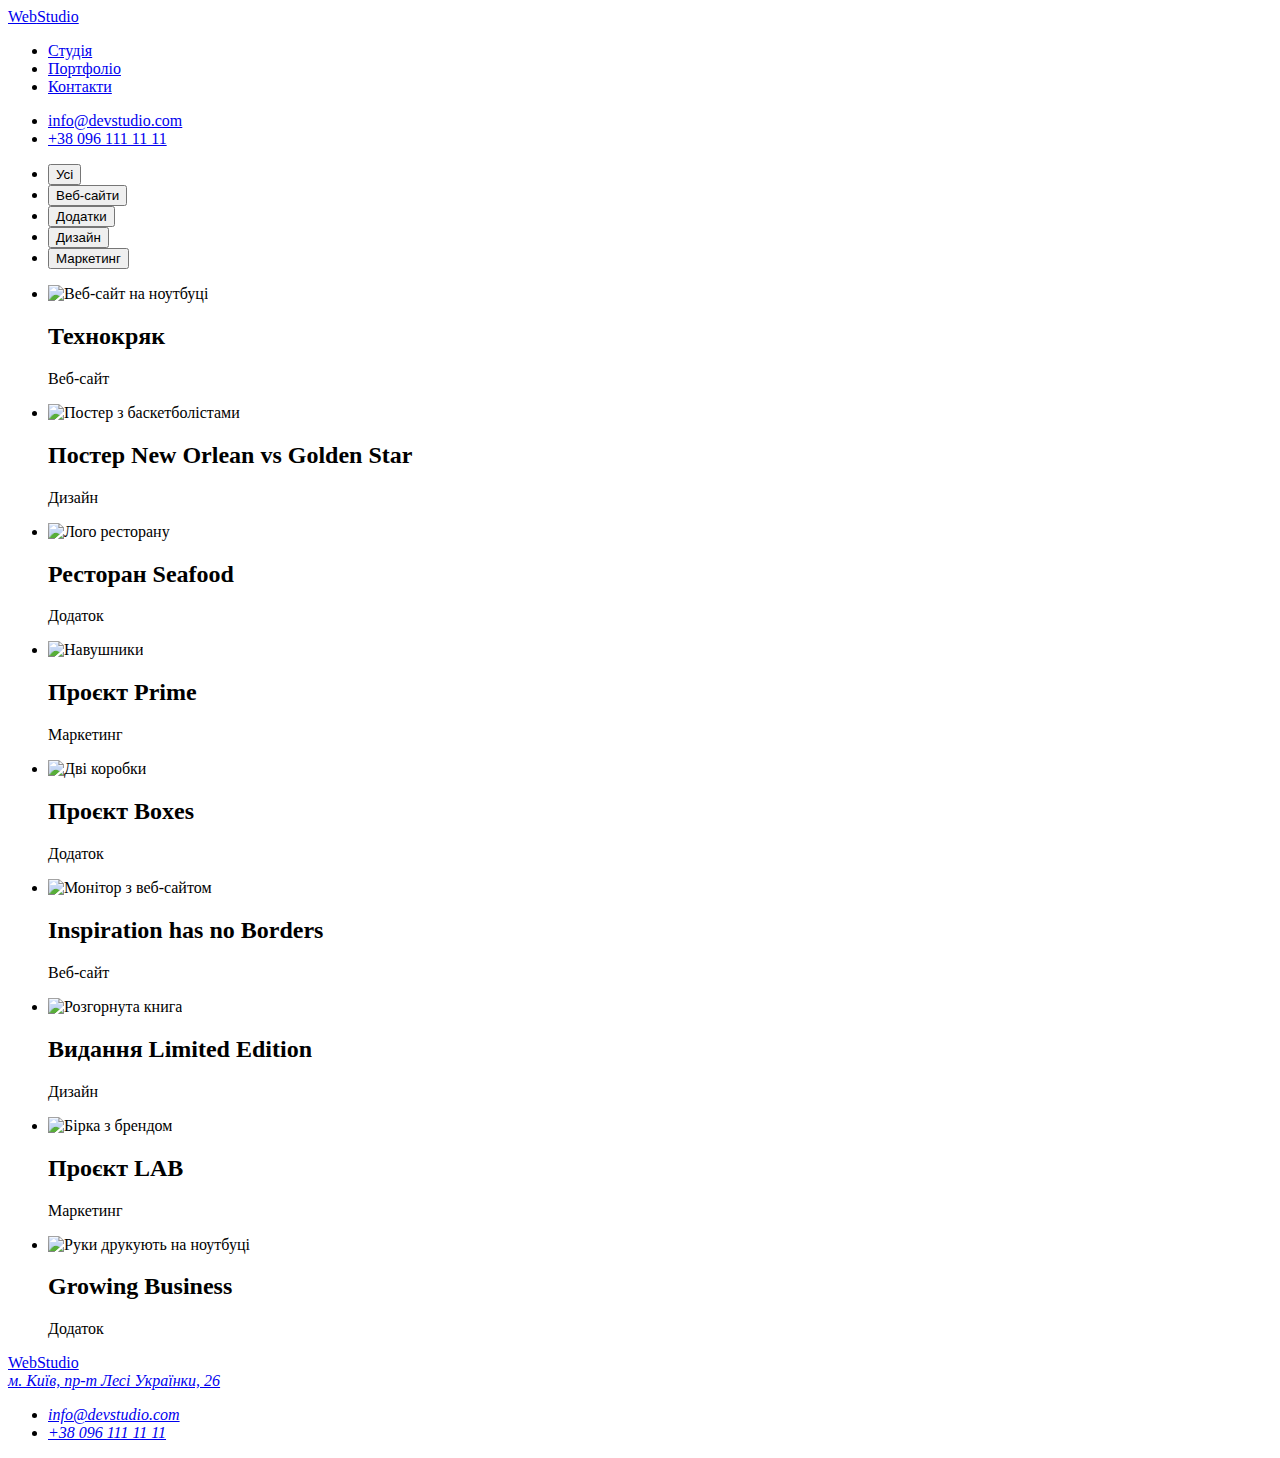
==== portfolio.html @ ed837794 "Дз 2 лінки" ====
<!DOCTYPE html>
<html lang="uk">
<head>
    <meta charset="UTF-8">
    <meta http-equiv="X-UA-Compatible" content="IE=edge">
    <meta name="viewport" content="width=device-width, initial-scale=1.0">
    <title>Portfolio</title>
    <link rel="preconnect" href="https://fonts.googleapis.com">
    <link rel="preconnect" href="https://fonts.gstatic.com" crossorigin>
    <link href="https://fonts.googleapis.com/css2?family=Raleway:wght@700&family=Roboto:wght@400;500;700;900&display=swap"
        rel="stylesheet">
    <link rel="stylesheet" href="./css/styles.css">
</head>
<body>
<header>
    <!-- Header Nav -->
    <nav>
        <a class="logo link" href="./index.html">
            <span class="logo-accent">Web</span>Studio
        </a>
        <ul class="list list-nav">
            <li>
                <a class="link" href="/">
                    Студія
                </a>
            </li>
            <li>
                <a class="link" href="./portfolio.html">
                    Портфоліо
                </a>
            </li>
            <li>
                <a class="link" href="/">
                    Контакти
                </a>
            </li>
        </ul>
    </nav>
    <ul class="list contacts-nav">
        <li>
            <a class="link" href="maito:info@devstudio.com">
                info@devstudio.com
            </a>
        </li>
        <li>
            <a class="link" href="tel:+380961111111">
                +38 096 111 11 11
            </a>
        </li>
    </ul>
</header>
    <main>
        <section>
            <!-- Filter portfolio -->
            <h1 hidden>
                Наші роботи
            </h1>
        <ul class="list">
            <li>
                <button class="filter-button" type="button">
                    Усі
                </button>
            </li>
            <li>
                <button class="filter-button" type="button">
                    Веб-сайти
                </button>
            </li>
            <li>
                <button class="filter-button" type="button">
                    Додатки
                </button>
            </li>
            <li>
                <button class="filter-button" type="button">
                    Дизайн
                </button>
            </li>
            <li>
                <button class="filter-button" type="button">
                    Маркетинг
                </button>
            </li>
        </ul>
        <!-- Main portfolio -->
        <ul class="list">
            <li>
                <img src="./images/techno1.jpg" 
                alt="Веб-сайт на ноутбуці"
                width="370"
                height="294">
                <h2>
                    Технокряк
                </h2>
                <p>
                    Веб-сайт
                </p>
            </li>
            <li>
                <img src="./images/poster2.jpg" 
                alt="Постер з баскетболістами"
                width="370"
                height="294">
                <h2>
                    Постер New Orlean vs Golden Star
                </h2>
                <p>
                    Дизайн
                </p>
            </li>
            <li>
                <img src="./images/seafood3.jpg" 
                alt="Лого ресторану"
                width="370"
                height="294">
                <h2>
                    Ресторан Seafood
                </h2>
                <p>
                    Додаток
                </p>
            </li>
            <li>
                <img src="./images/prime4.jpg" 
                alt="Навушники"
                width="370"
                height="294">
                <h2>
                    Проєкт Prime
                </h2>
                <p>
                    Маркетинг
                </p>
            </li>
            <li>
                <img src="./images/boxes5.jpg" 
                alt="Дві коробки"
                width="370"
                height="294">
                <h2>
                    Проєкт Boxes
                </h2>
                <p>
                    Додаток
                </p>
            </li>
            <li>
                <img src="./images/inspiration6.jpg" 
                alt="Монітор з веб-сайтом"
                width="370"
                height="294">
                <h2>
                    Inspiration has no Borders
                </h2>
                <p>
                    Веб-сайт
                </p>
            </li>
            <li>
                <img src="./images/limitededition7.jpg" 
                alt="Розгорнута книга"
                width="370"
                height="294">
                <h2>
                    Видання Limited Edition
                </h2>
                <p>
                    Дизайн
                </p>
            </li>
            <li>
                <img src="./images/lab8.jpg" 
                alt="Бірка з брендом"
                width="370"
                height="294">
                <h2>
                    Проєкт LAB
                </h2>
                <p>
                    Маркетинг
                </p>
            </li>
            <li>
                <img src="./images/business9.jpg" 
                alt="Руки друкують на ноутбуці"
                width="370"
                height="294">
                <h2>
                    Growing Business
                </h2>
                <p>
                    Додаток
                </p>
            </li>
        </ul>
        </section>
    </main>
    <footer class="footer">
        <a class="logo link footer-logo" href="./index.html">
            <span class="logo-accent">Web</span>Studio
        </a>
        <address>
            <a class="link street-contact" href="https://goo.gl/maps/yDgXRb8fHyVBhMKj9" target="_blank"
                rel="noopener noreferrer nofollow">
                м. Київ, пр-т Лесі Українки, 26
            </a>
            <ul class="list">
                <li>
                    <a class="link footer-contacts" href="mailto:info@devstudio.com">
                        info@devstudio.com
                    </a>
                </li>
                <li>
                    <a class="link footer-contacts" href="tel:+380961111111">
                        +38 096 111 11 11
                    </a>
                </li>
            </ul>
        </address>
    </footer>
</body>
</html>
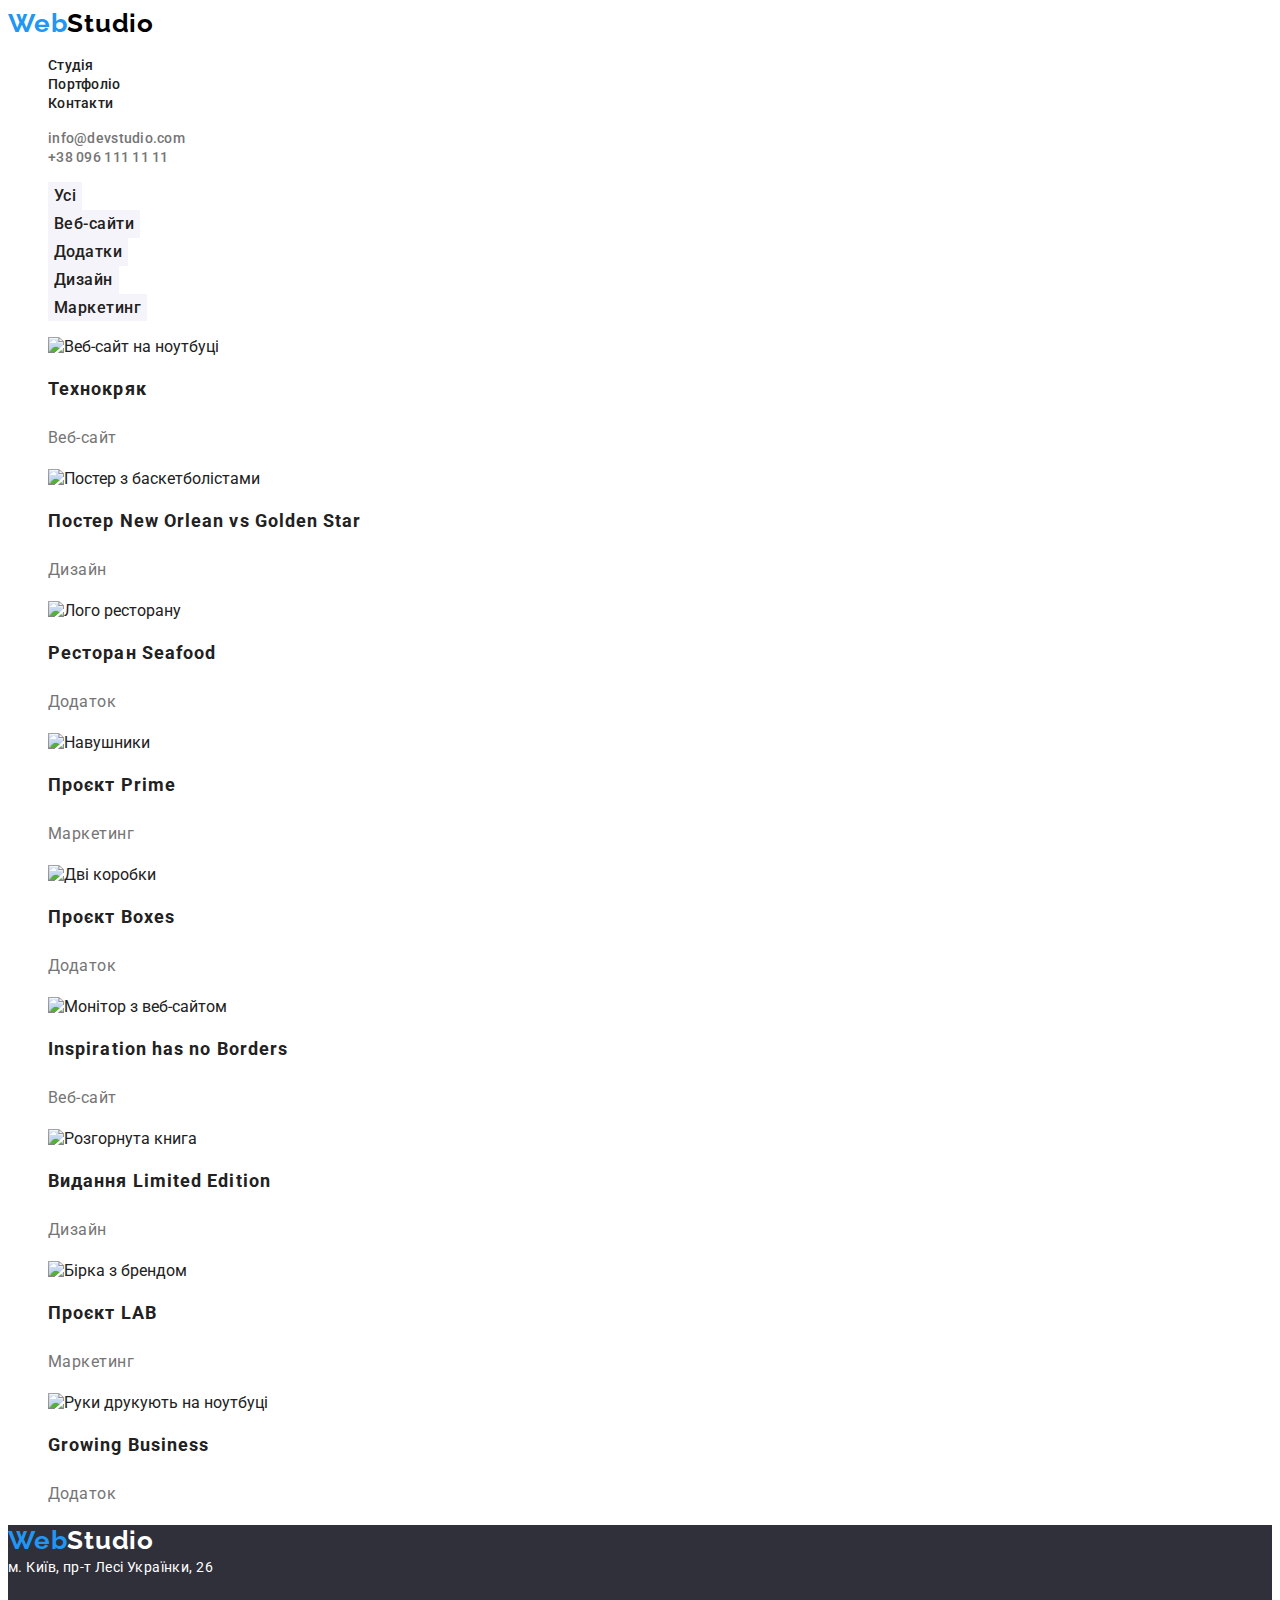
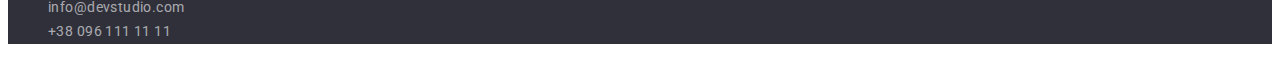
==== commit 81fc47eb: "Update portfolio.html" ====
--- a/portfolio.html
+++ b/portfolio.html
@@ -9,7 +9,7 @@
     <link rel="preconnect" href="https://fonts.gstatic.com" crossorigin>
     <link href="https://fonts.googleapis.com/css2?family=Raleway:wght@700&family=Roboto:wght@400;500;700;900&display=swap"
         rel="stylesheet">
-    <link rel="stylesheet" href="./css/styles.css">
+    <link rel="stylesheet" href="./css/my_styles.css">
 </head>
 <body>
 <header>
@@ -20,7 +20,7 @@
         </a>
         <ul class="list list-nav">
             <li>
-                <a class="link" href="/">
+                <a class="link" href="./index.html">
                     Студія
                 </a>
             </li>
@@ -85,112 +85,130 @@
         <!-- Main portfolio -->
         <ul class="list">
             <li>
+                <a>
                 <img src="./images/techno1.jpg" 
                 alt="Веб-сайт на ноутбуці"
                 width="370"
                 height="294">
-                <h2>
+                <h2 class="portfolio-title">
                     Технокряк
                 </h2>
-                <p>
+                <p class="portfolio-text">
                     Веб-сайт
                 </p>
-            </li>
-            <li>
+                </a>
+            </li>
+            <li>
+                <a>
                 <img src="./images/poster2.jpg" 
                 alt="Постер з баскетболістами"
                 width="370"
                 height="294">
-                <h2>
+                <h2 class="portfolio-title">
                     Постер New Orlean vs Golden Star
                 </h2>
-                <p>
+                <p class="portfolio-text">
                     Дизайн
                 </p>
-            </li>
-            <li>
+                </a>
+            </li>
+            <li>
+                <a>
                 <img src="./images/seafood3.jpg" 
                 alt="Лого ресторану"
                 width="370"
                 height="294">
-                <h2>
+                <h2 class="portfolio-title">
                     Ресторан Seafood
                 </h2>
-                <p>
+                <p class="portfolio-text">
                     Додаток
                 </p>
-            </li>
-            <li>
+                </a>
+            </li>
+            <li>
+                <a>
                 <img src="./images/prime4.jpg" 
                 alt="Навушники"
                 width="370"
                 height="294">
-                <h2>
+                <h2 class="portfolio-title">
                     Проєкт Prime
                 </h2>
-                <p>
+                <p class="portfolio-text">
                     Маркетинг
                 </p>
-            </li>
-            <li>
+                </a>
+            </li>
+            <li>
+                <a>
                 <img src="./images/boxes5.jpg" 
                 alt="Дві коробки"
                 width="370"
                 height="294">
-                <h2>
+                <h2 class="portfolio-title">
                     Проєкт Boxes
                 </h2>
-                <p>
+                <p class="portfolio-text">
                     Додаток
                 </p>
-            </li>
-            <li>
+                </a>
+            </li>
+            <li>
+                <a>
                 <img src="./images/inspiration6.jpg" 
                 alt="Монітор з веб-сайтом"
                 width="370"
                 height="294">
-                <h2>
+                <h2 class="portfolio-title">
                     Inspiration has no Borders
                 </h2>
-                <p>
+                <p class="portfolio-text">
                     Веб-сайт
                 </p>
-            </li>
-            <li>
+                </a>
+            </li>
+            <li>
+                <a>
                 <img src="./images/limitededition7.jpg" 
                 alt="Розгорнута книга"
                 width="370"
                 height="294">
-                <h2>
+                <h2 class="portfolio-title">
                     Видання Limited Edition
                 </h2>
-                <p>
+                <p class="portfolio-text">
                     Дизайн
                 </p>
-            </li>
-            <li>
+                </a>
+            </li>
+            <li>
+                <a>
                 <img src="./images/lab8.jpg" 
                 alt="Бірка з брендом"
                 width="370"
                 height="294">
-                <h2>
+                <h2 class="portfolio-title">
                     Проєкт LAB
                 </h2>
-                <p>
+                <p class="portfolio-text">
                     Маркетинг
                 </p>
-            </li>
-            <li>
+                </a>
+            </li>
+            <li>
+                <a>
                 <img src="./images/business9.jpg" 
                 alt="Руки друкують на ноутбуці"
                 width="370"
                 height="294">
-                <h2>
+                <h2 class="portfolio-title">
                     Growing Business
                 </h2>
-                <p>
+                <p class="portfolio-text">
                     Додаток
                 </p>
+                </a>
             </li>
         </ul>
         </section>
@@ -219,4 +237,4 @@
         </address>
     </footer>
 </body>
-</html>+</html>
--- a/css/my_styles.css
+++ b/css/my_styles.css
@@ -0,0 +1,220 @@
+:root {
+    --brandcolor: #2196F3;
+    --secondary-accent-color: #188CE8;
+    --backgroundcolor: #FFFFFF;
+    --text-color: #fff;
+    --accent-bcg-color: #2F303A;
+    --secondary-bcg-color: #F5F4FA;
+    --hcolor: #212121;
+    --pcolor: #757575;
+    --logocolor: #000000;
+}
+
+body {
+    font-family: Roboto, sans-serif;
+    background-color: var(--backgroundcolor);
+    color: var(--hcolor);
+}
+
+.list {
+    list-style: none;
+}
+
+.link {
+    text-decoration: none;
+}
+
+/* Logo head  */
+
+.logo {
+    font-family: 'Raleway';
+    font-style: normal;
+    font-weight: 700;
+    font-size: 26px;
+    line-height: 1.19;
+    letter-spacing: 0.03em;
+    color: var(--logocolor);
+}
+
+.logo-accent {
+    color: var(--brandcolor);
+}
+
+/* Nav */
+
+.list-nav .link {
+    font-family: 'Roboto';
+    font-style: normal;
+    font-weight: 500;
+    font-size: 14px;
+    line-height: 1.14;
+    letter-spacing: 0.02em;
+    color: var(--hcolor);
+}
+
+.link:hover, .link:focus {
+    color: var(--brandcolor);
+}
+
+/* Contacts Nav */
+
+.contacts-nav .link {
+    font-weight: 500;
+    font-style: normal;
+    line-height: 1.14;
+    font-size: 14px;
+    color: var(--pcolor);
+    letter-spacing: 0.02em;
+}
+.link:hover,
+.link:focus {
+    color: var(--brandcolor);
+}
+/* Main Studio */
+.hero {
+    background-color: var(--accent-bcg-color);
+    text-align: center;
+}
+
+.hero-title {
+    font-style: normal;
+    font-weight: 900;
+    font-size: 44px;
+    line-height: 1.36;
+    text-align: center;
+    letter-spacing: 0.06em;
+    text-transform: uppercase;
+    color: var(--text-color);
+}
+
+.hero-button {
+    font-family: 'Roboto';
+    font-style: normal;
+    font-weight: 700;
+    font-size: 16px;
+    line-height: 1.88;
+    align-items: center;
+    letter-spacing: 0.06em;
+    color: var(--text-color);
+    background-color: var(--brandcolor);
+    cursor: pointer;
+    border: none;
+}
+
+.hero-button:hover,
+.hero-button:focus {
+    background-color: var(--secondary-accent-color);
+}
+
+/*Our advantages */
+
+.advantages-title {
+    font-style: normal;
+    font-size: 14px;
+    line-height: 1.14;
+    letter-spacing: 0.03em;
+    text-transform: uppercase;
+}
+
+.advantages-text {
+    font-weight: 400;
+    font-size: 14px;
+    line-height: 1.71;
+    letter-spacing: 0.03em;
+    color: var(--pcolor)
+}
+
+.we-do-title,
+.our-team-title {
+    font-style: normal;
+    font-size: 36px;
+    line-height: 1.17;
+    text-align: center;
+    letter-spacing: 0.03em;
+}
+
+/* our team */
+.our-team {
+    background-color: var(--secondary-bcg-color);
+}
+
+.team-name {
+    font-style: normal;
+    font-weight: 500;
+    font-size: 16px;
+    line-height: 1.19;
+    text-align: center;
+    letter-spacing: 0.03em;
+}
+
+.job-title {
+    font-size: 16px;
+    line-height: 1.19;
+    text-align: center;
+    letter-spacing: 0.03em;
+    color: var(--pcolor);
+}
+/* Footer */
+
+.footer {
+    background-color: var(--accent-bcg-color) ;
+}
+
+.footer-logo {
+    color: var(--text-color);
+}
+
+.street-contact {
+    font-style: normal;
+    font-weight: 400;
+    font-size: 14px;
+    line-height: 1.71;
+    letter-spacing: 0.03em;
+    color: var(--text-color);
+}
+
+.footer-contacts {
+    font-style: normal;
+    font-weight: 400;
+    font-size: 14px;
+    line-height: 1.71;
+    letter-spacing: 0.03em;
+    color: rgba(255, 255, 255, 0.6);
+}
+
+/* Portfolio */
+
+/* Filter */
+
+.filter-button {
+    font-family: 'Roboto';
+    font-style: normal;
+    font-weight: 500;
+    font-size: 16px;
+    line-height: 1.62;
+    text-align: center;
+    letter-spacing: 0.03em;
+    color: var(--hcolor);
+    border: none;
+    background-color: var(--secondary-bcg-color);
+    cursor: pointer;
+}
+
+.filter-button:hover,
+.filter-button:focus {
+    background-color: var(--brandcolor);
+}
+
+.portfolio-title {
+    font-size: 18px;
+    line-height: 2;
+    letter-spacing: 0.06em;
+}
+
+.portfolio-text {
+    font-size: 16px;
+    line-height: 30px;
+    letter-spacing: 0.03em;
+    color: var(--pcolor);
+    
+}
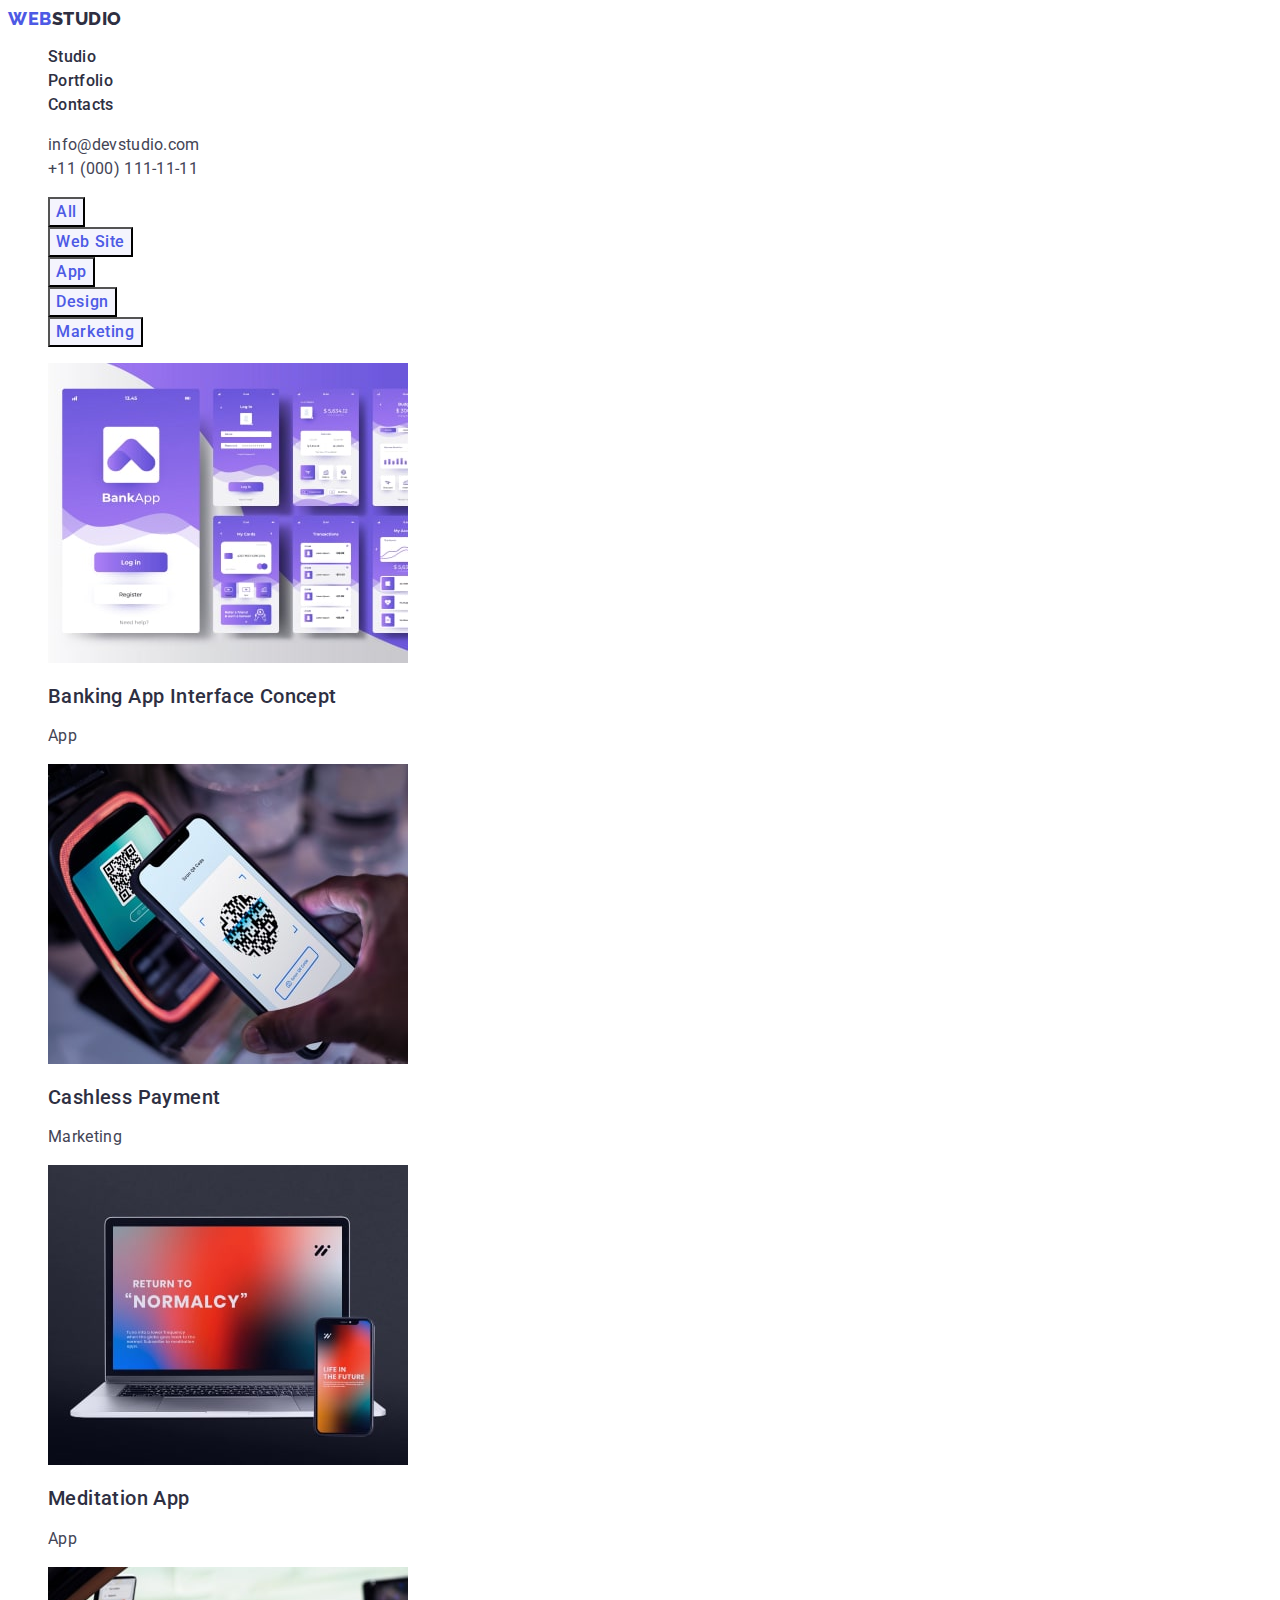
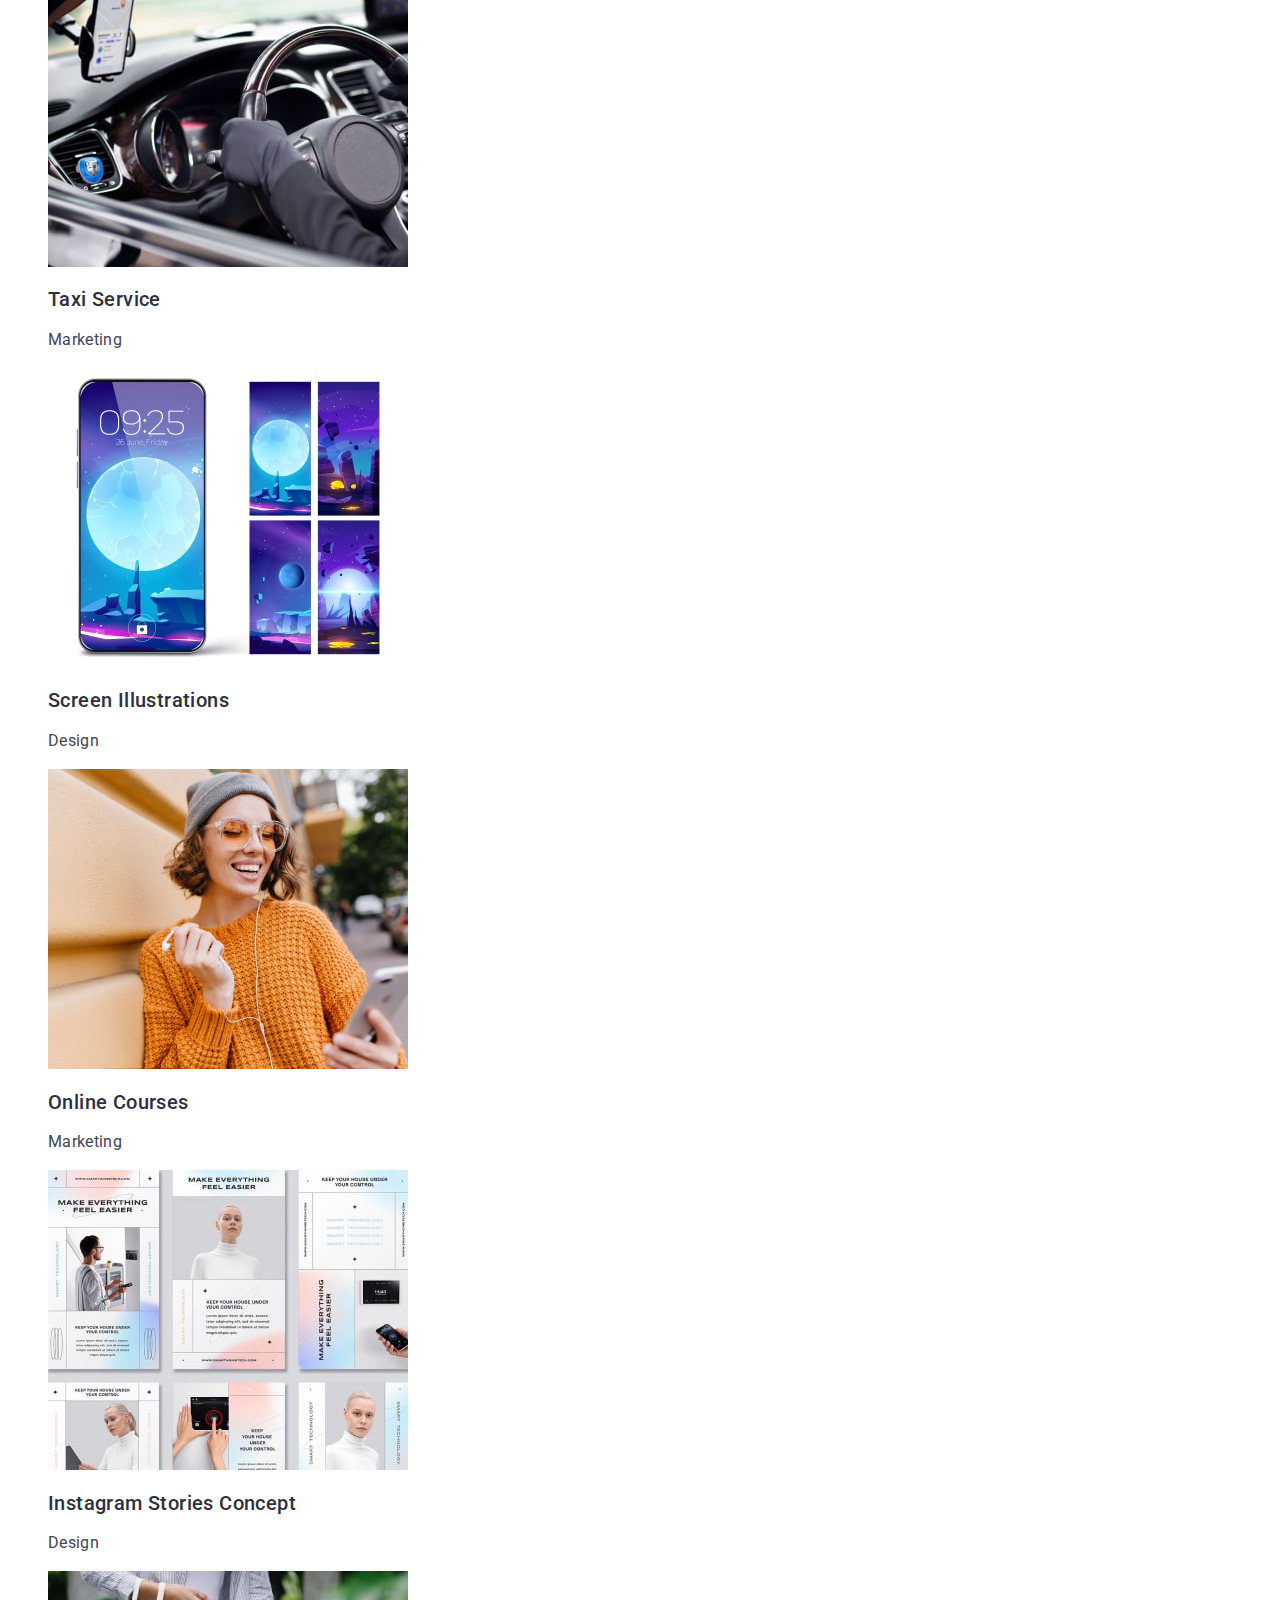
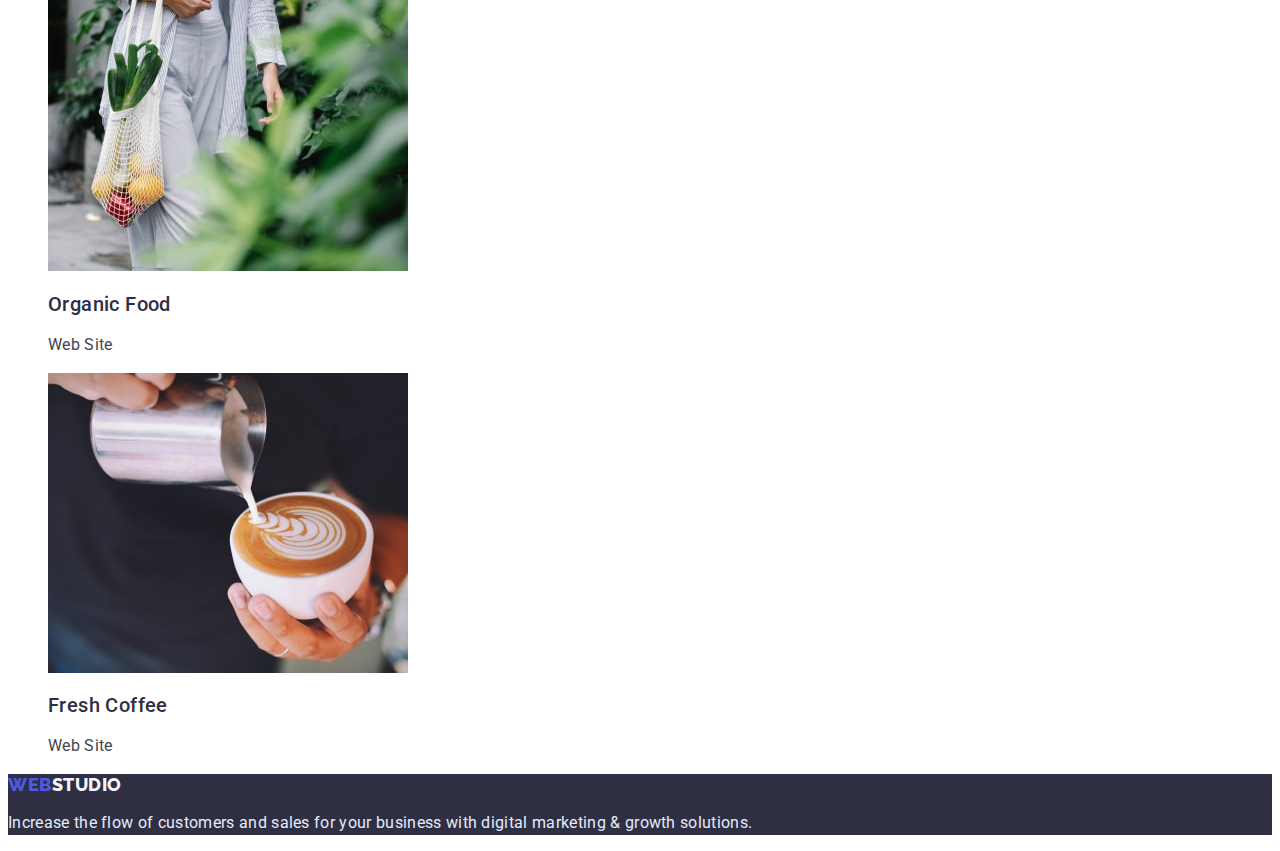
==== commit 918ece21: "update hw2" ====
--- a/portfolio.html
+++ b/portfolio.html
@@ -1,240 +1,189 @@
 <!DOCTYPE html>
-<html lang="uk">
+<html lang="en">
 <head>
-    <meta charset="UTF-8">
-    <meta http-equiv="X-UA-Compatible" content="IE=edge">
-    <meta name="viewport" content="width=device-width, initial-scale=1.0">
-    <title>Portfolio</title>
-    <link rel="preconnect" href="https://fonts.googleapis.com">
-    <link rel="preconnect" href="https://fonts.gstatic.com" crossorigin>
-    <link href="https://fonts.googleapis.com/css2?family=Raleway:wght@700&family=Roboto:wght@400;500;700;900&display=swap"
-        rel="stylesheet">
-    <link rel="stylesheet" href="./css/my_styles.css">
+    <meta charset="UTF-8" />
+    <meta http-equiv="X-UA-Compatible" content="IE=edge" />
+    <meta name="viewport" content="width=device-width, initial-scale=1.0" />
+    <link rel="preconnect" href="https://fonts.googleapis.com" />
+    <link rel="preconnect" href="https://fonts.gstatic.com" crossorigin />
+    <link
+            href="https://fonts.googleapis.com/css2?family=Raleway:wght@800&family=Roboto:wght@400;500;700&display=swap"
+            rel="stylesheet"
+    />
+    <title>WebStudio</title>
+    <link rel="stylesheet" href="css/style.css" />
 </head>
 <body>
-<header>
-    <!-- Header Nav -->
-    <nav>
-        <a class="logo link" href="./index.html">
-            <span class="logo-accent">Web</span>Studio
+<header class="header">
+    <nav class="navigation">
+        <a href="" class="logo link"
+        >Web<span class="logo-dark">Studio</span>
         </a>
-        <ul class="list list-nav">
-            <li>
-                <a class="link" href="./index.html">
-                    Студія
+        <ul class="header-menu-list list">
+            <li class="header-item">
+                <a href="./index.html" class="header-menu-link link">Studio</a>
+            </li>
+            <li class="header-menu-item">
+                <a href="./portfolio.html" class="header-menu-link link"
+                >Portfolio</a
+                >
+            </li>
+            <li class="header-menu-item">
+                <a href="" class="header-menu-link link">Contacts</a>
+            </li>
+        </ul>
+    </nav>
+    <address class="header-contacts">
+        <ul class="header-contacts-list list">
+            <li class="header-contacts-item">
+                <a href="" class="header-contacts-link link">info@devstudio.com</a>
+            </li>
+            <li class="header-contacts-item">
+                <a href="" class="header-contacts-link link">+11 (000) 111-11-11</a>
+            </li>
+        </ul>
+    </address>
+</header>
+<main>
+    <section class="portfolio">
+        <h1 hidden class="visually-hidden">Portfolio</h1>
+        <ul class="portfolio-btn-list list">
+            <li class="portfolio-btn-item">
+                <button type="button" class="portfolio-btn">All</button>
+            </li>
+            <li class="portfolio-btn-item">
+                <button type="button" class="portfolio-btn">Web Site</button>
+            </li>
+            <li class="portfolio-btn-item">
+                <button type="button" class="portfolio-btn">App</button>
+            </li>
+            <li class="portfolio-btn-item">
+                <button type="button" class="portfolio-btn">Design</button>
+            </li>
+            <li class="portfolio-btn-item">
+                <button type="button" class="portfolio-btn">Marketing</button>
+            </li>
+        </ul>
+        <ul class="portfolio-card-list list">
+            <li class="portfolio-card-item">
+                <a href="" class="portfolio-card-link link">
+                    <img
+                            src="./images/portfolioimg1.jpeg"
+                            alt="portfolio picture"
+                            width="360"
+                            height="300"
+                    />
+                    <h2 class="portfolio-card-subtitle section-subtitle">Banking App Interface Concept</h2>
+                    <p class="portfolio-card-text section-text">App</p>
                 </a>
             </li>
-            <li>
-                <a class="link" href="./portfolio.html">
-                    Портфоліо
+            <li class="portfolio-card-item">
+                <a href="" class="portfolio-card-link link">
+                    <img
+                            src="./images/portfolioimg2.jpeg"
+                            alt="portfolio picture"
+                            width="360"
+                            height="300"
+                    />
+                    <h2 class="portfolio-card-subtitle section-subtitle">Cashless Payment</h2>
+                    <p class="portfolio-card-text section-text">Marketing</p>
                 </a>
             </li>
-            <li>
-                <a class="link" href="/">
-                    Контакти
+            <li class="portfolio-card-item">
+                <a href="" class="portfolio-card-link link">
+                    <img
+                            src="./images/portfolioimg3.jpeg"
+                            alt="portfolio picture"
+                            width="360"
+                            height="300"
+                    />
+                    <h2 class="portfolio-card-subtitle section-subtitle">Meditation App</h2>
+                    <p class="portfolio-card-text section-text">App</p>
+                </a>
+            </li>
+            <li class="portfolio-card-item">
+                <a href="" class="portfolio-card-link link">
+                    <img
+                            src="./images/portfolioimg4.jpeg"
+                            alt="portfolio picture"
+                            width="360"
+                            height="300"
+                    />
+                    <h2 class="portfolio-card-subtitle section-subtitle">Taxi Service</h2>
+                    <p class="portfolio-card-text section-text">Marketing</p>
+                </a>
+            </li>
+            <li class="portfolio-card-item">
+                <a href="" class="portfolio-card-link link">
+                    <img
+                            src="./images/portfolioimg5.jpeg"
+                            alt="portfolio picture"
+                            width="360"
+                            height="300"
+                    />
+                    <h2 class="portfolio-card-subtitle section-subtitle">Screen Illustrations</h2>
+                    <p class="portfolio-card-text section-text">Design</p>
+                </a>
+            </li>
+            <li class="portfolio-card-item">
+                <a href="" class="portfolio-card-link link">
+                    <img
+                            src="./images/portfolioimg6.jpeg"
+                            alt="portfolio picture"
+                            width="360"
+                            height="300"
+                    />
+                    <h2 class="portfolio-card-subtitle section-subtitle">Online Courses</h2>
+                    <p class="portfolio-card-text section-text">Marketing</p>
+                </a>
+            </li>
+            <li class="portfolio-card-item">
+                <a href="" class="portfolio-card-link link">
+                    <img
+                            src="./images/portfolioimg7.jpeg"
+                            alt="portfolio picture"
+                            width="360"
+                            height="300"
+                    />
+                    <h2 class="portfolio-card-subtitle section-subtitle">Instagram Stories Concept</h2>
+                    <p class="portfolio-card-text section-text">Design</p>
+                </a>
+            </li>
+            <li class="portfolio-card-item">
+                <a href="" class="portfolio-card-link link">
+                    <img
+                            src="./images/portfolioimg8.jpeg"
+                            alt="portfolio picture"
+                            width="360"
+                            height="300"
+                    />
+                    <h2 class="portfolio-card-subtitle section-subtitle">Organic Food</h2>
+                    <p class="portfolio-card-text section-text">Web Site</p>
+                </a>
+            </li>
+            <li class="portfolio-card-item">
+                <a href="" class="portfolio-card-link link">
+                    <img
+                            src="./images/portfolioimg9.jpeg"
+                            alt="portfolio picture"
+                            width="360"
+                            height="300"
+                    />
+                    <h2 class="portfolio-card-subtitle section-subtitle">Fresh Coffee</h2>
+                    <p class="portfolio-card-text section-text">Web Site</p>
                 </a>
             </li>
         </ul>
-    </nav>
-    <ul class="list contacts-nav">
-        <li>
-            <a class="link" href="maito:info@devstudio.com">
-                info@devstudio.com
-            </a>
-        </li>
-        <li>
-            <a class="link" href="tel:+380961111111">
-                +38 096 111 11 11
-            </a>
-        </li>
-    </ul>
-</header>
-    <main>
-        <section>
-            <!-- Filter portfolio -->
-            <h1 hidden>
-                Наші роботи
-            </h1>
-        <ul class="list">
-            <li>
-                <button class="filter-button" type="button">
-                    Усі
-                </button>
-            </li>
-            <li>
-                <button class="filter-button" type="button">
-                    Веб-сайти
-                </button>
-            </li>
-            <li>
-                <button class="filter-button" type="button">
-                    Додатки
-                </button>
-            </li>
-            <li>
-                <button class="filter-button" type="button">
-                    Дизайн
-                </button>
-            </li>
-            <li>
-                <button class="filter-button" type="button">
-                    Маркетинг
-                </button>
-            </li>
-        </ul>
-        <!-- Main portfolio -->
-        <ul class="list">
-            <li>
-                <a>
-                <img src="./images/techno1.jpg" 
-                alt="Веб-сайт на ноутбуці"
-                width="370"
-                height="294">
-                <h2 class="portfolio-title">
-                    Технокряк
-                </h2>
-                <p class="portfolio-text">
-                    Веб-сайт
-                </p>
-                </a>
-            </li>
-            <li>
-                <a>
-                <img src="./images/poster2.jpg" 
-                alt="Постер з баскетболістами"
-                width="370"
-                height="294">
-                <h2 class="portfolio-title">
-                    Постер New Orlean vs Golden Star
-                </h2>
-                <p class="portfolio-text">
-                    Дизайн
-                </p>
-                </a>
-            </li>
-            <li>
-                <a>
-                <img src="./images/seafood3.jpg" 
-                alt="Лого ресторану"
-                width="370"
-                height="294">
-                <h2 class="portfolio-title">
-                    Ресторан Seafood
-                </h2>
-                <p class="portfolio-text">
-                    Додаток
-                </p>
-                </a>
-            </li>
-            <li>
-                <a>
-                <img src="./images/prime4.jpg" 
-                alt="Навушники"
-                width="370"
-                height="294">
-                <h2 class="portfolio-title">
-                    Проєкт Prime
-                </h2>
-                <p class="portfolio-text">
-                    Маркетинг
-                </p>
-                </a>
-            </li>
-            <li>
-                <a>
-                <img src="./images/boxes5.jpg" 
-                alt="Дві коробки"
-                width="370"
-                height="294">
-                <h2 class="portfolio-title">
-                    Проєкт Boxes
-                </h2>
-                <p class="portfolio-text">
-                    Додаток
-                </p>
-                </a>
-            </li>
-            <li>
-                <a>
-                <img src="./images/inspiration6.jpg" 
-                alt="Монітор з веб-сайтом"
-                width="370"
-                height="294">
-                <h2 class="portfolio-title">
-                    Inspiration has no Borders
-                </h2>
-                <p class="portfolio-text">
-                    Веб-сайт
-                </p>
-                </a>
-            </li>
-            <li>
-                <a>
-                <img src="./images/limitededition7.jpg" 
-                alt="Розгорнута книга"
-                width="370"
-                height="294">
-                <h2 class="portfolio-title">
-                    Видання Limited Edition
-                </h2>
-                <p class="portfolio-text">
-                    Дизайн
-                </p>
-                </a>
-            </li>
-            <li>
-                <a>
-                <img src="./images/lab8.jpg" 
-                alt="Бірка з брендом"
-                width="370"
-                height="294">
-                <h2 class="portfolio-title">
-                    Проєкт LAB
-                </h2>
-                <p class="portfolio-text">
-                    Маркетинг
-                </p>
-                </a>
-            </li>
-            <li>
-                <a>
-                <img src="./images/business9.jpg" 
-                alt="Руки друкують на ноутбуці"
-                width="370"
-                height="294">
-                <h2 class="portfolio-title">
-                    Growing Business
-                </h2>
-                <p class="portfolio-text">
-                    Додаток
-                </p>
-                </a>
-            </li>
-        </ul>
-        </section>
-    </main>
-    <footer class="footer">
-        <a class="logo link footer-logo" href="./index.html">
-            <span class="logo-accent">Web</span>Studio
-        </a>
-        <address>
-            <a class="link street-contact" href="https://goo.gl/maps/yDgXRb8fHyVBhMKj9" target="_blank"
-                rel="noopener noreferrer nofollow">
-                м. Київ, пр-т Лесі Українки, 26
-            </a>
-            <ul class="list">
-                <li>
-                    <a class="link footer-contacts" href="mailto:info@devstudio.com">
-                        info@devstudio.com
-                    </a>
-                </li>
-                <li>
-                    <a class="link footer-contacts" href="tel:+380961111111">
-                        +38 096 111 11 11
-                    </a>
-                </li>
-            </ul>
-        </address>
-    </footer>
+    </section>
+</main>
+<footer class="footer">
+    <a href="" class="logo link"
+    >Web<span class="logo-light">Studio</span>
+    </a>
+    <p class="footer-text">
+        Increase the flow of customers and sales for your business with digital
+        marketing & growth solutions.
+    </p>
+</footer>
 </body>
-</html>
+</html>--- a/css/style.css
+++ b/css/style.css
@@ -0,0 +1,186 @@
+:root {
+    --accent-color: #4d5ae5;
+    --subtitle-color: #2e2f42;
+    --main-title-color: #2e2f42;
+    --main-text-color: #434455;
+}
+
+body {
+    font-family: "Roboto", sans-serif;
+    color: var(--main-text-color);
+    background-color: #FFFFFF;
+}
+
+.list {
+    list-style: none;
+}
+
+.link {
+    text-decoration: none;
+}
+
+.visually-hidden {
+    position: absolute;
+    width: 1px;
+    height: 1px;
+    margin: -1px;
+    border: 0;
+    padding: 0;
+
+    white-space: nowrap;
+    clip-path: inset(100%);
+    clip: rect(0 0 0 0);
+    overflow: hidden;
+}
+
+/* ---------COMPONENTS -----------*/
+
+.section-subtitle {
+    font-weight: 500;
+    font-size: 20px;
+    line-height: 1.2;
+    letter-spacing: 0.02em;
+    color: var(--subtitle-color);
+}
+
+.section-text {
+    font-size: 16px;
+    line-height: 1.5;
+    letter-spacing: 0.02em;
+    color: var(--main-text-color);
+}
+
+.section-title {
+    font-size: 36px;
+    line-height: 1.11;
+    text-align: center;
+    letter-spacing: 0.02em;
+    text-transform: capitalize;
+    color: var(--main-title-color);
+}
+
+.logo {
+    font-family: 'Raleway', sans-serif;
+    font-weight: 800;
+    font-size: 18px;
+    line-height: 1.17;
+    letter-spacing: 0.03em;
+    text-transform: uppercase;
+    color: var(--accent-color);
+}
+
+/* -----------HEADER -------------*/
+
+.logo-dark {
+    color: #2e2f42;
+}
+
+.header-menu-link {
+    font-weight: 500;
+    font-size: 16px;
+    line-height: 1.5;
+    letter-spacing: 0.02em;
+    color: #2e2f42;
+}
+
+.header-menu-link:hover,
+.header-menu-link:focus {
+    color: #404bbf;
+}
+.header-contacts {
+    font-style: normal;
+}
+
+.header-contacts-link {
+    font-size: 16px;
+    line-height: 1.5;
+    letter-spacing: 0.02em;
+    color: #434455;
+}
+
+.header-contacts-link:hover,
+.header-contacts-link:focus {
+    color: #404bbf;
+}
+
+/* -----------HERO -------------*/
+
+.hero {
+    background-color: #2e2f42;
+}
+
+.hero-title {
+    font-weight: 700;
+    font-size: 56px;
+    line-height: 1.07;
+    text-align: center;
+    letter-spacing: 0.02em;
+    color: #ffffff;
+}
+.hero-btn {
+    font-family: inherit;
+    font-weight: 500;
+    font-size: 16px;
+    line-height: 1.5;
+    letter-spacing: 0.04em;
+    color: #ffffff;
+    cursor: pointer;
+    background-color: #4D5AE5;
+}
+.hero-btn:hover {
+    background-color: #404BBF;
+}
+.hero-btn:focus {
+    background-color: #404BBF;
+}
+/* -----------FEATURES -------------*/
+
+/* -----------DOING -------------*/
+
+/* -----------TEAM -------------*/
+
+.team {
+    background-color: #F4F4FD;
+}
+
+.team-item {
+    background-color: #FFFFFF;
+}
+
+
+/* -----------PORTFOLIO -------------*/
+
+.portfolio-btn {
+    font-family: inherit;
+    font-weight: 500;
+    font-size: 16px;
+    line-height: 1.5;
+    letter-spacing: 0.04em;
+    color: var(--accent-color);
+    cursor: pointer;
+    background-color: #F4F4FD;
+}
+
+.portfolio-btn:hover {
+    color: #FFFFFF;
+    background-color: #404BBF;
+}
+
+.portfolio-btn:focus {
+    color: #FFFFFF;
+    background-color: #404BBF;
+}
+/* -----------FOOTER -------------*/
+
+.footer {
+    background-color: #2e2f42;
+}
+.logo-light {
+    color: #f4f4fd;
+}
+.footer-text {
+    font-size: 16px;
+    line-height: 1.5;
+    letter-spacing: 0.02em;
+    color: #e7e9fc;
+}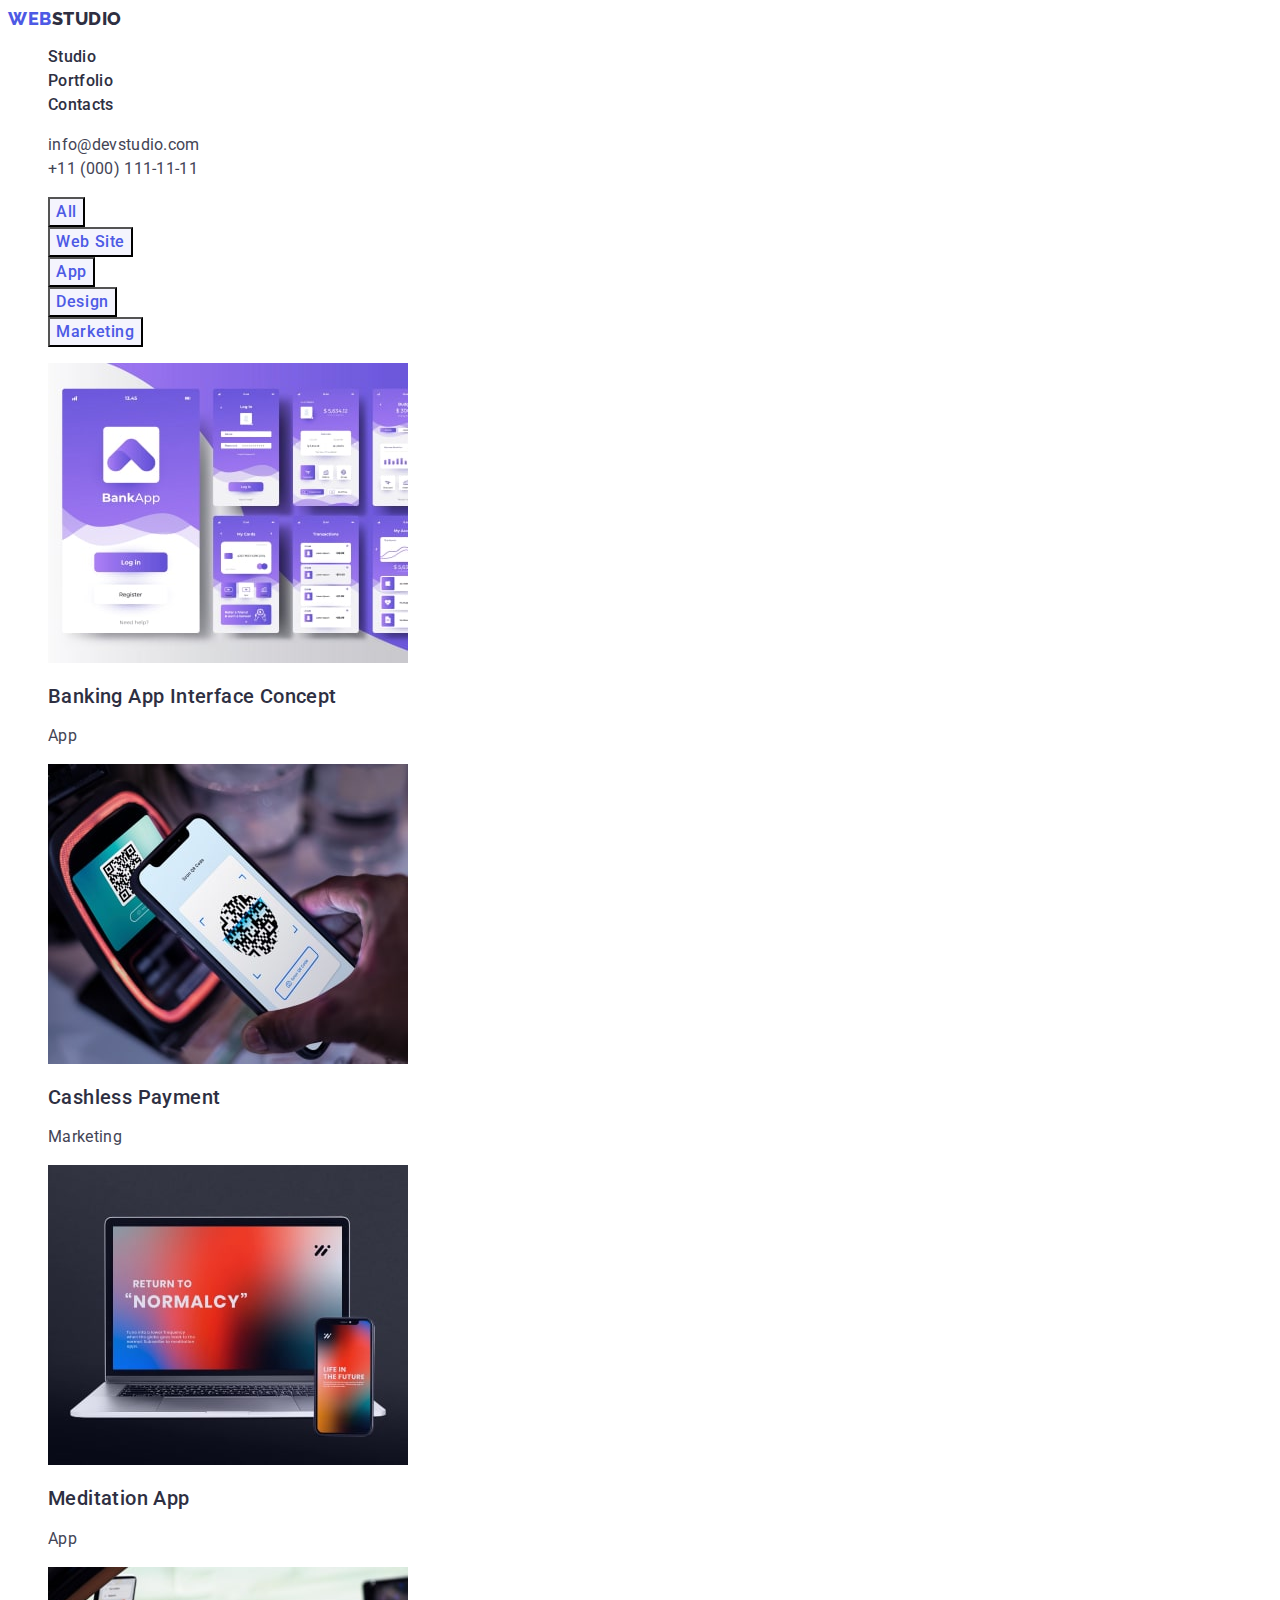
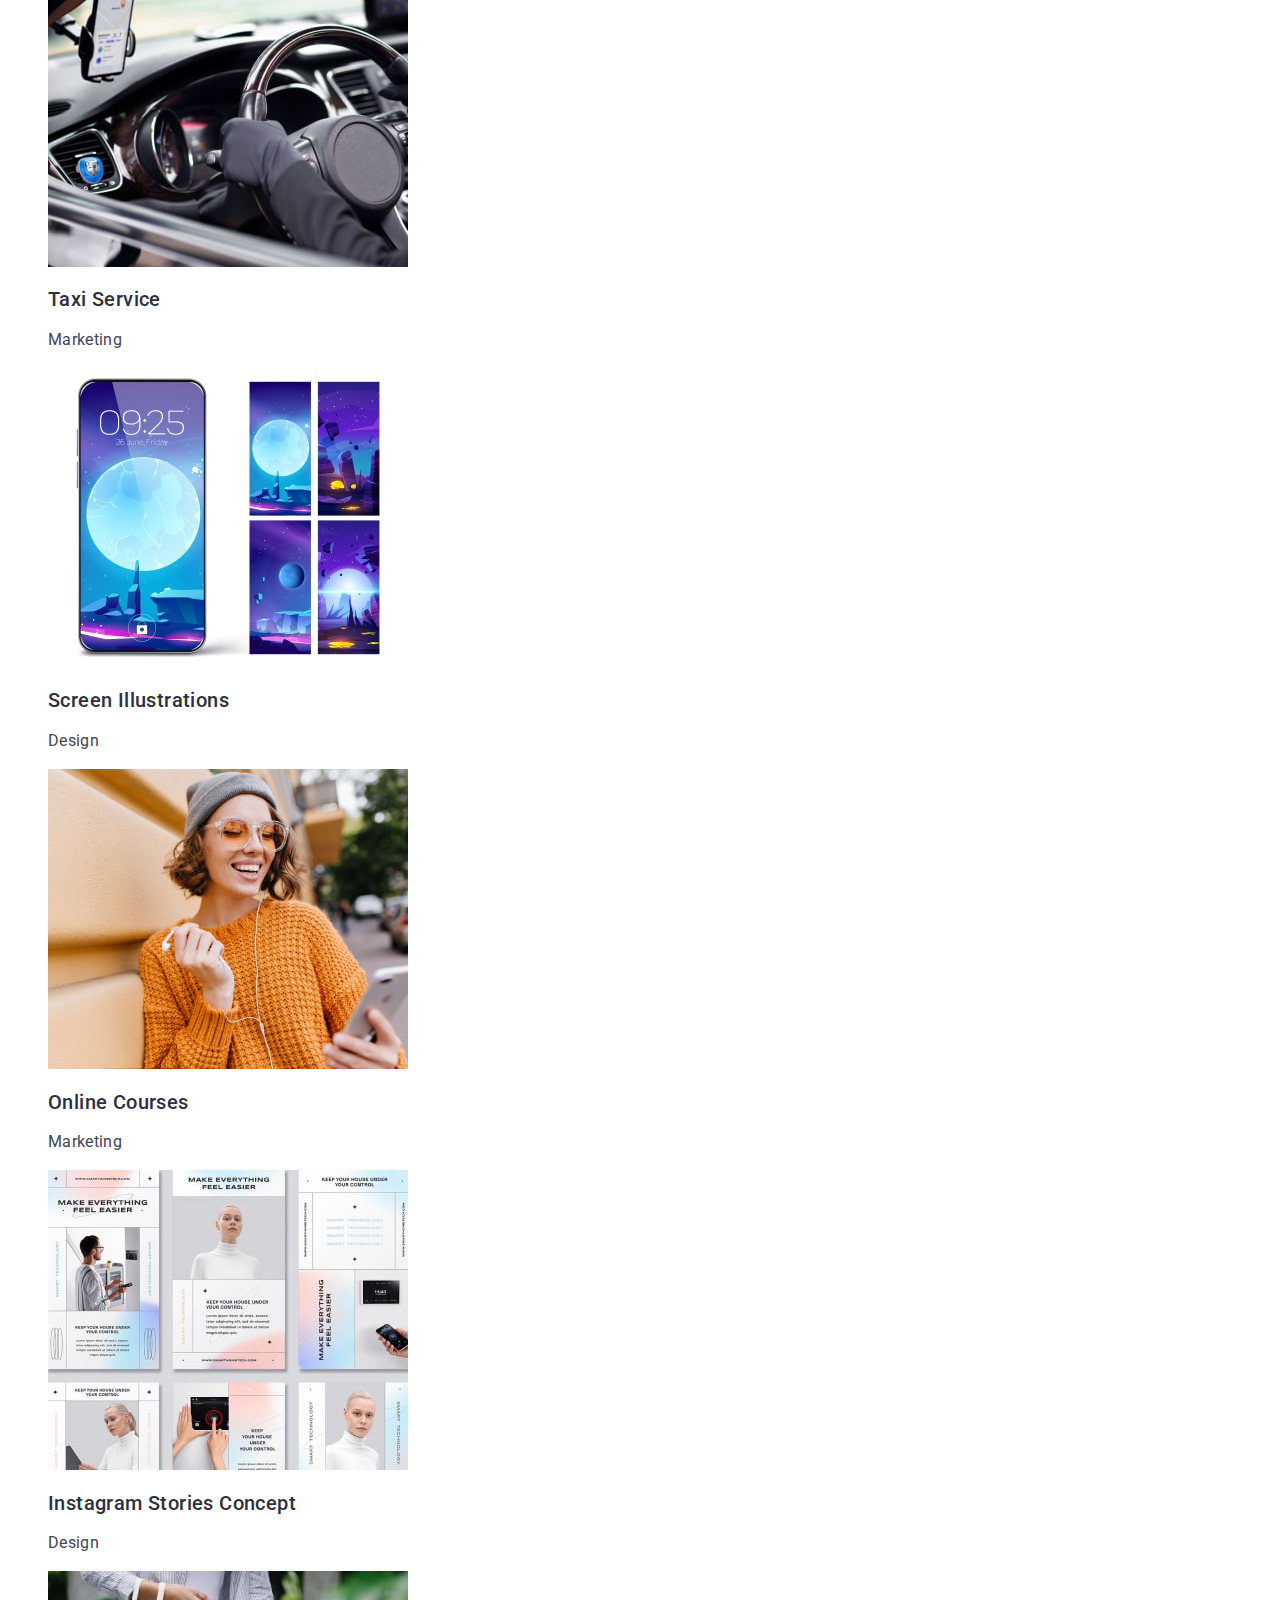
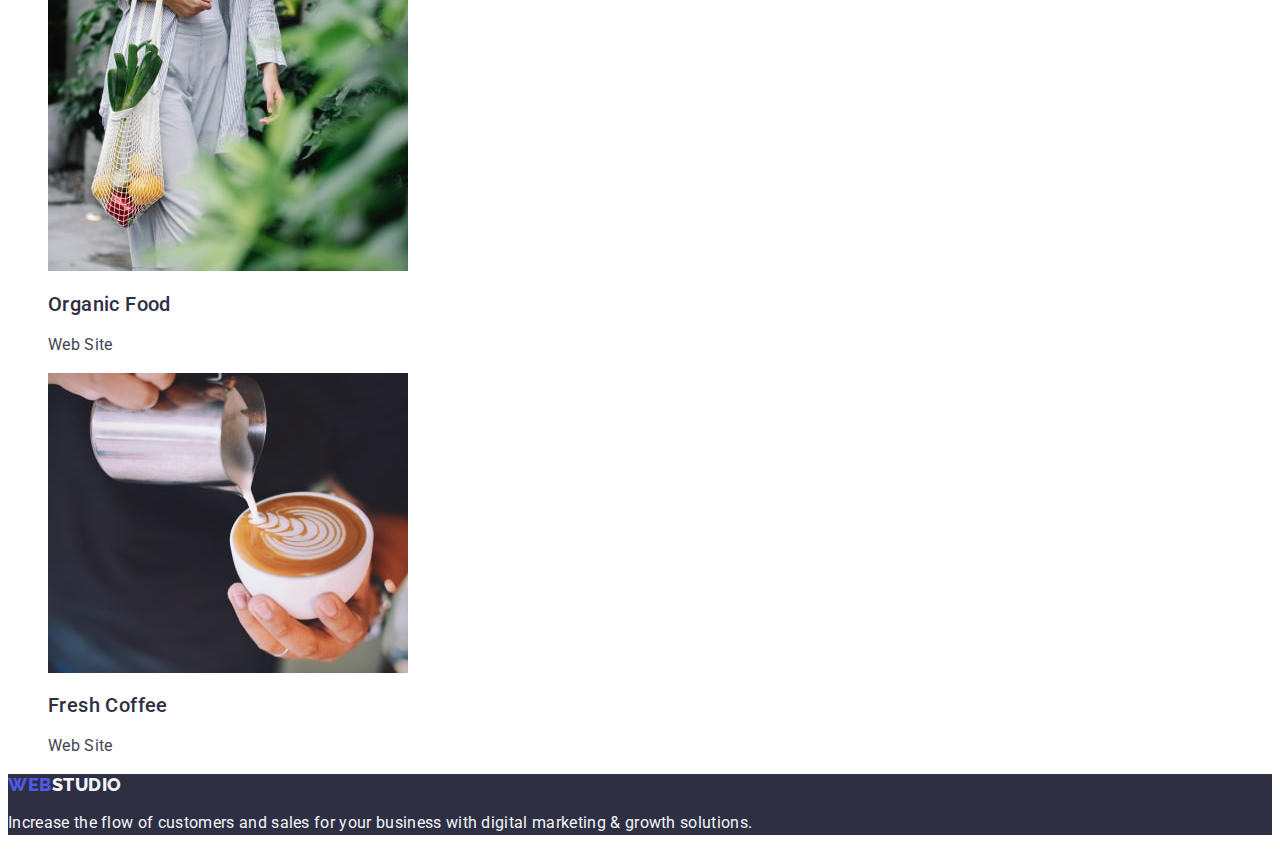
==== commit b1f408a8: "upd20/06/23" ====
--- a/portfolio.html
+++ b/portfolio.html
@@ -11,7 +11,7 @@
             rel="stylesheet"
     />
     <title>WebStudio</title>
-    <link rel="stylesheet" href="css/style.css" />
+    <link rel="stylesheet" href="./css/styles.css" />
 </head>
 <body>
 <header class="header">
@@ -46,7 +46,7 @@
 </header>
 <main>
     <section class="portfolio">
-        <h1 hidden class="visually-hidden">Portfolio</h1>
+        <h1 hidden>Portfolio</h1>
         <ul class="portfolio-btn-list list">
             <li class="portfolio-btn-item">
                 <button type="button" class="portfolio-btn">All</button>
--- a/css/styles.css
+++ b/css/styles.css
@@ -0,0 +1,172 @@
+:root {
+    --accent-color: #4d5ae5;
+    --subtitle-color: #2e2f42;
+    --main-title-color: #2e2f42;
+    --main-text-color: #434455;
+}
+
+body {
+    font-family: "Roboto", sans-serif;
+    color: var(--main-text-color);
+    background-color: #FFFFFF;
+}
+
+.list {
+    list-style: none;
+}
+
+.link {
+    text-decoration: none;
+}
+
+/* ---------COMPONENTS -----------*/
+
+.section-subtitle {
+    font-weight: 500;
+    font-size: 20px;
+    line-height: 1.2;
+    letter-spacing: 0.02em;
+    color: var(--subtitle-color);
+}
+
+.section-text {
+    font-size: 16px;
+    line-height: 1.5;
+    letter-spacing: 0.02em;
+    color: var(--main-text-color);
+}
+
+.section-title {
+    font-size: 36px;
+    line-height: 1.11;
+    text-align: center;
+    letter-spacing: 0.02em;
+    text-transform: capitalize;
+    color: var(--main-title-color);
+}
+
+.logo {
+    font-family: 'Raleway', sans-serif;
+    font-weight: 800;
+    font-size: 18px;
+    line-height: 1.17;
+    letter-spacing: 0.03em;
+    text-transform: uppercase;
+    color: var(--accent-color);
+}
+
+/* -----------HEADER -------------*/
+
+.logo-dark {
+    color: #2e2f42;
+}
+
+.header-menu-link {
+    font-weight: 500;
+    font-size: 16px;
+    line-height: 1.5;
+    letter-spacing: 0.02em;
+    color: #2e2f42;
+}
+
+.header-menu-link:hover,
+.header-menu-link:focus {
+    color: #404bbf;
+}
+.header-contacts {
+    font-style: normal;
+}
+
+.header-contacts-link {
+    font-size: 16px;
+    line-height: 1.5;
+    letter-spacing: 0.02em;
+    color: #434455;
+}
+
+.header-contacts-link:hover,
+.header-contacts-link:focus {
+    color: #404bbf;
+}
+
+/* -----------HERO -------------*/
+
+.hero {
+    background-color: #2e2f42;
+}
+
+.hero-title {
+    font-weight: 700;
+    font-size: 56px;
+    line-height: 1.07;
+    text-align: center;
+    letter-spacing: 0.02em;
+    color: #ffffff;
+}
+.hero-btn {
+    font-family: inherit;
+    font-weight: 500;
+    font-size: 16px;
+    line-height: 1.5;
+    letter-spacing: 0.04em;
+    color: #ffffff;
+    cursor: pointer;
+    background-color: #4D5AE5;
+}
+.hero-btn:hover {
+    background-color: #404BBF;
+}
+.hero-btn:focus {
+    background-color: #404BBF;
+}
+/* -----------FEATURES -------------*/
+
+/* -----------DOING -------------*/
+
+/* -----------TEAM -------------*/
+
+.team {
+    background-color: #F4F4FD;
+}
+
+.team-item {
+    background-color: #FFFFFF;
+}
+
+
+/* -----------PORTFOLIO -------------*/
+
+.portfolio-btn {
+    font-family: inherit;
+    font-weight: 500;
+    font-size: 16px;
+    line-height: 1.5;
+    letter-spacing: 0.04em;
+    color: var(--accent-color);
+    cursor: pointer;
+    background-color: #F4F4FD;
+}
+
+.portfolio-btn:hover {
+    color: #FFFFFF;
+    background-color: #404BBF;
+}
+
+.portfolio-btn:focus {
+    color: #FFFFFF;
+    background-color: #404BBF;
+}
+/* -----------FOOTER -------------*/
+
+.footer {
+    background-color: #2e2f42;
+}
+.logo-light {
+    color: #f4f4fd;
+}
+.footer-text {
+    font-size: 16px;
+    line-height: 1.5;
+    letter-spacing: 0.02em;
+    color: #f4f4fd;
+}